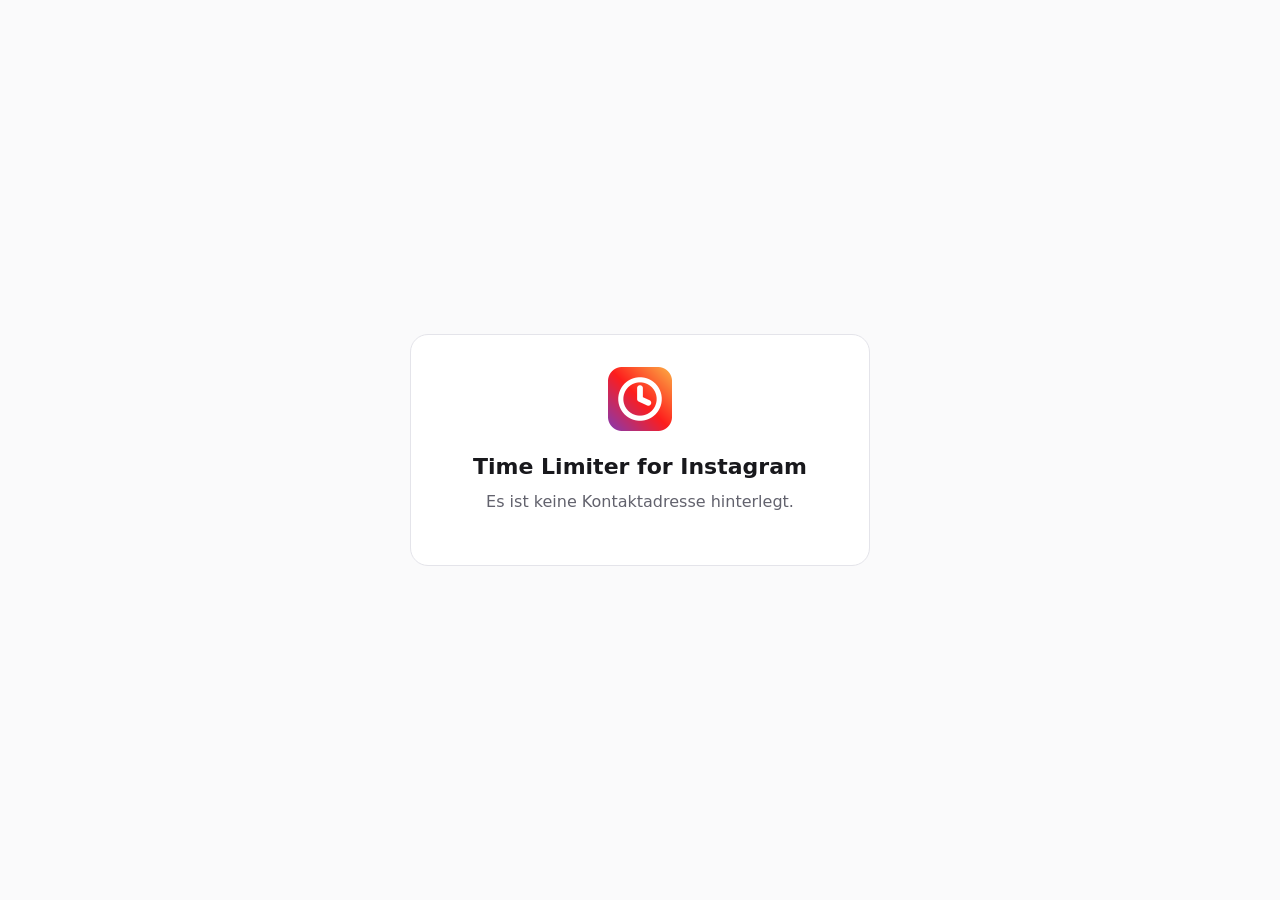
==== docs/goodbye.html @ ebfeddbc "Email an accountability contact when the extension is removed Setup gets an optional contact email a" ====
<!DOCTYPE html>
<html lang="de">
<head>
  <meta charset="UTF-8">
  <meta name="viewport" content="width=device-width, initial-scale=1">
  <meta name="robots" content="noindex">
  <title>Time Limiter for Instagram</title>
  <link rel="icon" href="icon.png">
  <style>
    :root { --bg: #fafafb; --surface: #ffffff; --fg: #18181c; --muted: #62626d; --border: #e4e4ea; --ok: #1a8a4a; --error: #c62828; }
    @media (prefers-color-scheme: dark) {
      :root { --bg: #111114; --surface: #1a1a1f; --fg: #f2f2f5; --muted: #a0a0ab; --border: #2d2d35; --ok: #4cc27f; --error: #ff6b6b; }
    }
    * { box-sizing: border-box; }
    body {
      margin: 0; min-height: 100vh; display: grid; place-items: center; padding: 24px 16px;
      background: var(--bg); color: var(--fg);
      font: 16px/1.6 system-ui, -apple-system, "Segoe UI", Roboto, sans-serif;
    }
    main {
      width: 100%; max-width: 460px; padding: 32px 28px; text-align: center;
      background: var(--surface); border: 1px solid var(--border); border-radius: 18px;
    }
    img { width: 64px; height: 64px; }
    h1 { margin: 14px 0 8px; font-size: 22px; line-height: 1.3; }
    p { margin: 0; color: var(--muted); }
    #status { margin-top: 18px; font-weight: 600; }
    #status.ok { color: var(--ok); }
    #status.error { color: var(--error); }
  </style>
</head>
<body>
  <main>
    <img src="icon.png" alt="">
    <h1 id="title">Time Limiter for Instagram</h1>
    <p id="text"></p>
    <p id="status" role="status">Wird gesendet …</p>
  </main>

  <script>
    // Opened by the browser when the extension is removed (or from the
    // extension's setup page with test=1). Sends one email via FormSubmit.
    // The address is read from the URL fragment, which is never sent to
    // this site's server, and then removed from the address bar.
    const params = new URLSearchParams(location.hash.slice(1));
    const to = params.get('to') || '';
    const isTest = params.get('test') === '1';
    history.replaceState(null, '', location.pathname);

    const titleEl = document.getElementById('title');
    const textEl = document.getElementById('text');
    const statusEl = document.getElementById('status');

    function setStatus(text, kind) {
      statusEl.textContent = text;
      statusEl.className = kind || '';
    }

    function browserName() {
      const ua = navigator.userAgent;
      if (/Edg\//.test(ua)) return 'Microsoft Edge';
      if (/OPR\//.test(ua)) return 'Opera';
      if (/Firefox\//.test(ua)) return 'Firefox';
      if (/Chrome\//.test(ua)) return 'Chrome';
      return 'einem Browser';
    }

    async function send() {
      if (!/^[^\s@]+@[^\s@]+\.[^\s@]+$/.test(to)) {
        titleEl.textContent = 'Time Limiter for Instagram';
        textEl.textContent = 'Es ist keine Kontaktadresse hinterlegt.';
        setStatus('');
        return;
      }

      const now = new Date();
      const date = now.toLocaleDateString('de-CH', { weekday: 'long', day: 'numeric', month: 'long', year: 'numeric' });
      const time = now.toLocaleTimeString('de-CH', { hour: '2-digit', minute: '2-digit' });
      const browser = browserName();

      if (isTest) {
        titleEl.textContent = 'Test-E-Mail';
        textEl.textContent = `Eine Test-Nachricht wird an ${to} gesendet.`;
      } else {
        titleEl.textContent = 'Die Erweiterung wurde entfernt';
        textEl.textContent = `Wie angekündigt wird ${to} per E-Mail benachrichtigt.`;
      }

      const body = isTest
        ? {
            _subject: 'Test: Time Limiter for Instagram',
            _template: 'box',
            Nachricht: 'Dies ist eine Test-Nachricht. Benachrichtigungen an diese Adresse funktionieren.',
            Zeitpunkt: `${date}, ${time}`,
          }
        : {
            _subject: 'Time Limiter for Instagram wurde entfernt',
            _template: 'box',
            Nachricht: `Die Erweiterung „Time Limiter for Instagram“ wurde aus ${browser} entfernt.`,
            Zeitpunkt: `${date}, ${time}`,
          };

      try {
        const response = await fetch(`https://formsubmit.co/ajax/${encodeURIComponent(to)}`, {
          method: 'POST',
          headers: { 'Content-Type': 'application/json', Accept: 'application/json' },
          body: JSON.stringify(body),
        });
        const result = await response.json().catch(() => ({}));
        const message = String(result.message || '');

        if (String(result.success) === 'true') {
          setStatus(isTest ? `Gesendet. Prüfe das Postfach von ${to}.` : `${to} wurde benachrichtigt.`, 'ok');
        } else if (/activat/i.test(message)) {
          setStatus(
            `Einmalige Bestätigung nötig: ${to} hat eine E-Mail mit „Activate Form“ erhalten. ` +
              'Nach dem Klick darauf funktionieren die Benachrichtigungen.',
            'error'
          );
        } else {
          setStatus(`Senden fehlgeschlagen${message ? `: ${message}` : '.'}`, 'error');
        }
      } catch {
        setStatus('Senden fehlgeschlagen (keine Internetverbindung?).', 'error');
      }
    }

    send();
  </script>
</body>
</html>
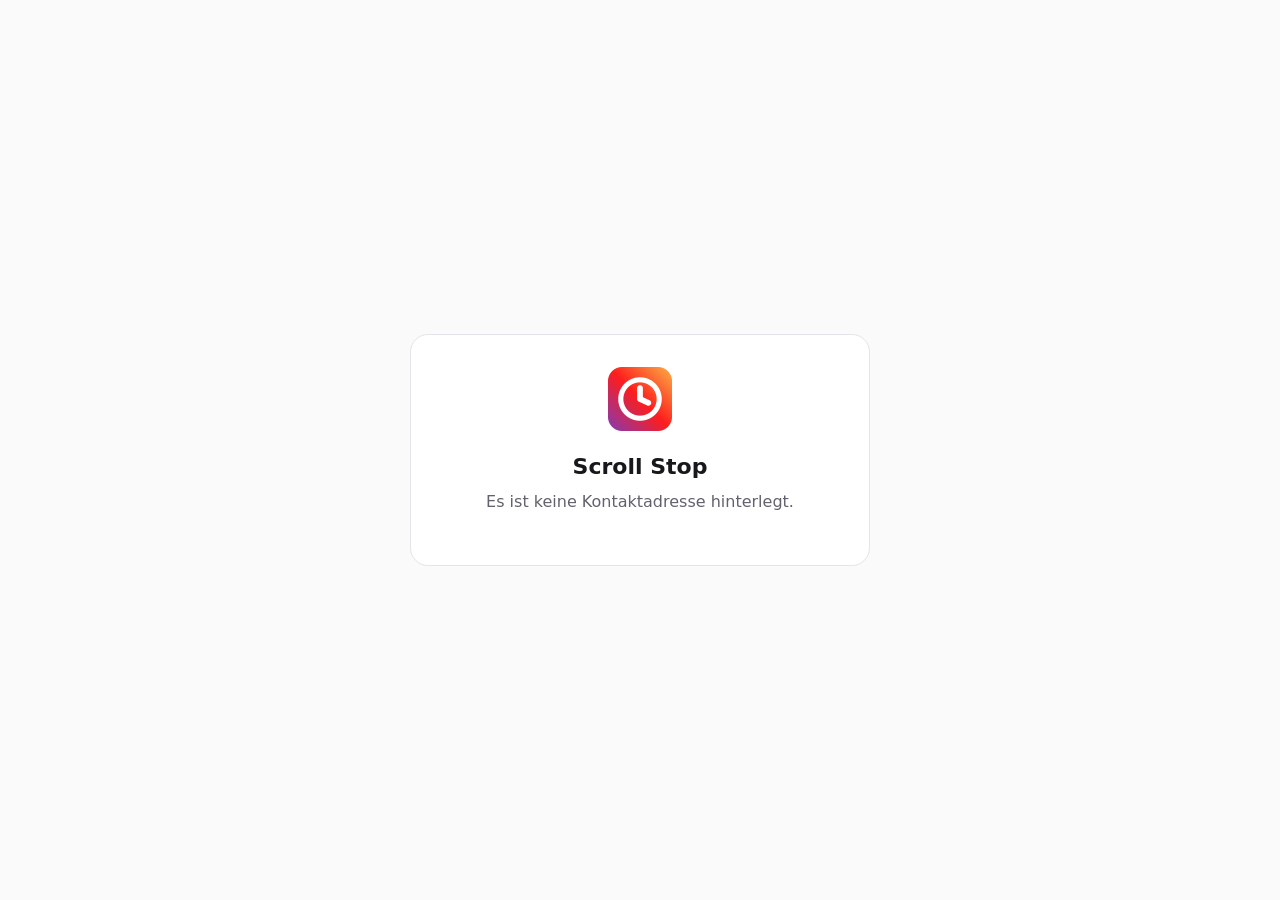
==== commit d05c135d: "Rename to "Scroll Stop: Social Media Time Limit" and bump to 1.5.0 The extension now covers Instagra" ====
--- a/docs/goodbye.html
+++ b/docs/goodbye.html
@@ -4,7 +4,7 @@
   <meta charset="UTF-8">
   <meta name="viewport" content="width=device-width, initial-scale=1">
   <meta name="robots" content="noindex">
-  <title>Time Limiter for Instagram</title>
+  <title>Scroll Stop</title>
   <link rel="icon" href="icon.png">
   <style>
     :root { --bg: #fafafb; --surface: #ffffff; --fg: #18181c; --muted: #62626d; --border: #e4e4ea; --ok: #1a8a4a; --error: #c62828; }
@@ -32,7 +32,7 @@
 <body>
   <main>
     <img src="icon.png" alt="">
-    <h1 id="title">Time Limiter for Instagram</h1>
+    <h1 id="title">Scroll Stop</h1>
     <p id="text"></p>
     <p id="status" role="status">Wird gesendet …</p>
   </main>
@@ -67,7 +67,7 @@
 
     async function send() {
       if (!/^[^\s@]+@[^\s@]+\.[^\s@]+$/.test(to)) {
-        titleEl.textContent = 'Time Limiter for Instagram';
+        titleEl.textContent = 'Scroll Stop';
         textEl.textContent = 'Es ist keine Kontaktadresse hinterlegt.';
         setStatus('');
         return;
@@ -88,15 +88,15 @@
 
       const body = isTest
         ? {
-            _subject: 'Test: Time Limiter for Instagram',
+            _subject: 'Test: Scroll Stop',
             _template: 'box',
             Nachricht: 'Dies ist eine Test-Nachricht. Benachrichtigungen an diese Adresse funktionieren.',
             Zeitpunkt: `${date}, ${time}`,
           }
         : {
-            _subject: 'Time Limiter for Instagram wurde entfernt',
+            _subject: 'Scroll Stop wurde entfernt',
             _template: 'box',
-            Nachricht: `Die Erweiterung „Time Limiter for Instagram“ wurde aus ${browser} entfernt.`,
+            Nachricht: `Die Erweiterung „Scroll Stop“ wurde aus ${browser} entfernt.`,
             Zeitpunkt: `${date}, ${time}`,
           };
 
